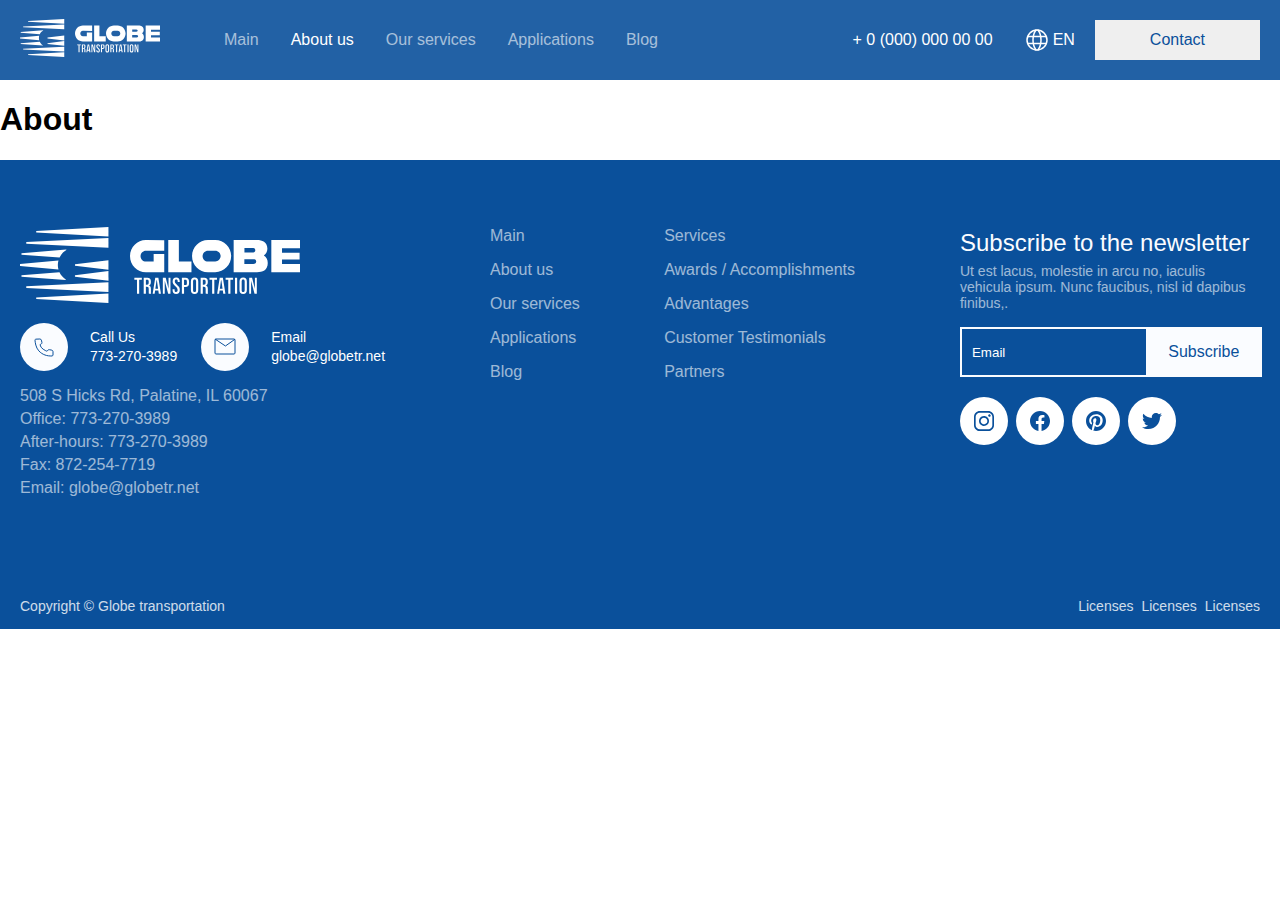
==== about.html @ 81d1cb81 "dwqdwq" ====
<!DOCTYPE html>
<html lang="en">

<head>
    <meta charset="UTF-8">
    <meta name="viewport" content="width=device-width, initial-scale=1.0">
    <link rel="stylesheet" href="./styles/components.css">
    <link rel="stylesheet" href="./styles/about.css">
    <title>Globe</title>
</head>

<body>
    <div class="layout">
        <header class="header">
            <div class="container">
                <div class="header_inner">
                    <div class="header_left">
                        <a href="#"><img src="./svg/logo.svg" alt=""></a>
                        <div class="nav">
                            <a href="./index.html" class="nav_bar font_16">Main</a>
                            <a href="#2" class="nav_bar_active nav_bar font_16">About us</a>
                            <a href="#3" class="nav_bar font_16">Our services</a>
                            <a href="#4" class="nav_bar font_16">Applications</a>
                            <a href="#5" class="nav_bar font_16">Blog</a>
                        </div>
                    </div>
                    <div class="header_right">
                        <div class="phone font_16">+ 0 (000) 000 00 00</div>
                        <div class="header_right__twice">
                            <div class="language">
                                <img src="./svg/language.svg" alt="">
                                <div class="language_text font_16">EN</div>
                            </div>
                            <button class="button">Contact</button>
                        </div>
                    </div>
                </div>
            </div>
        </header>

        <h1>About</h1>

        <div class="footer">
            <div class="container">
                <div class="footer_inner">
                    <div class="footer_content">
                        <div class="footer_contacts">
                            <a href="#"><img src="./svg/logo_footer.svg" alt=""></a>
                            <div class="footer_contacts_calls">
                                <div class="footer_contacts_call">
                                    <svg xmlns="http://www.w3.org/2000/svg" width="48" height="48" viewBox="0 0 48 48"
                                        fill="none">
                                        <circle cx="24" cy="24" r="24" fill="#FAFCFF" />
                                        <path
                                            d="M15.9741 16.1408C15.8394 16.1449 15.7071 16.1743 15.5848 16.2272C15.4625 16.28 15.3528 16.3554 15.2622 16.4487C15.1715 16.542 15.1018 16.6514 15.0571 16.7704C15.0124 16.8894 14.9936 17.0156 15.0019 17.1416C15.1364 19.3015 15.7704 24.5716 18.8059 27.8583C22.4409 31.8181 27.1748 33.1824 32.0317 32.9808C32.292 32.9662 32.5368 32.8596 32.7165 32.6826C32.8962 32.5055 32.9975 32.2712 33 32.0268V28.5674C32.997 28.2446 32.8783 27.9322 32.663 27.6802C32.4476 27.4282 32.1482 27.2513 31.8127 27.1779L29.3804 26.6739C29.0796 26.6138 28.7664 26.6397 28.4815 26.7481C28.1965 26.8566 27.9528 27.0427 27.7819 27.2823L27.244 28.0454C27.1946 28.1153 27.1208 28.1668 27.0352 28.1911C26.9496 28.2154 26.8577 28.211 26.7752 28.1786C25.5379 27.6783 20.6081 25.5184 20.0663 21.8753C20.0557 21.805 20.0675 21.7333 20.1003 21.6692C20.1332 21.6051 20.1855 21.5516 20.2507 21.5154L21.2267 20.9574C21.4944 20.802 21.7047 20.5732 21.8291 20.3022C21.9535 20.0311 21.986 19.7308 21.9222 19.4419L21.3881 17.1236C21.31 16.7988 21.1142 16.5093 20.8339 16.3045C20.5537 16.0998 20.2064 15.9923 19.8511 16.0004L15.9741 16.1408Z"
                                            stroke="#0A509B" />
                                    </svg>
                                    <div>
                                        <div class="font_14">Call Us</div>
                                        <div class="footer_contacts_call_phone font_14">773-270-3989</div>
                                    </div>
                                </div>

                                <div class="footer_contacts_call">
                                    <svg xmlns="http://www.w3.org/2000/svg" width="48" height="48" viewBox="0 0 48 48"
                                        fill="none">
                                        <circle cx="24" cy="24" r="24" fill="#FAFCFF" />
                                        <path
                                            d="M32.996 16H15.004C14.4495 16 14 16.3755 14 16.8387V30.1613C14 30.6245 14.4495 31 15.004 31H32.996C33.5505 31 34 30.6245 34 30.1613V16.8387C34 16.3755 33.5505 16 32.996 16Z"
                                            stroke="#0A509B" />
                                        <path d="M14 16L24.4247 23L34 16.2294" stroke="#0A509B" />
                                    </svg>
                                    <div>
                                        <div class="font_14">Email</div>
                                        <div class="footer_contacts_call_phone font_14">globe@globetr.net</div>
                                    </div>
                                </div>
                            </div>
                            <div>
                                <div class="footer_text font_16">508 S Hicks Rd, Palatine, IL 60067</div>
                                <div class="footer_text font_16">Office: 773-270-3989</div>
                                <div class="footer_text font_16">After-hours: 773-270-3989</div>
                                <div class="footer_text font_16">Fax: 872-254-7719</div>
                                <div class="footer_text font_16">Email: globe@globetr.net</div>
                            </div>
                        </div>



                        <div class="footer_pagelinks">
                            <div class="footer_pagelinks_links">
                                <a href="#" class="font_16">Main</a>
                                <a href="#" class="font_16">About us</a>
                                <a href="#" class="font_16">Our services</a>
                                <a href="#" class="font_16">Applications</a>
                                <a href="#" class="font_16">Blog</a>
                            </div>
                            <div class="footer_pagelinks_links">
                                <a href="#" class="font_16">Services</a>
                                <a href="#" class="font_16">Awards / Accomplishments</a>
                                <a href="#" class="font_16">Advantages </a>
                                <a href="#" class="font_16">Customer Testimonials</a>
                                <a href="#" class="font_16">Partners</a>
                            </div>
                        </div>


                        <div class="footer_form">
                            <div class="footer_form_title font_26">Subscribe to the newsletter</div>
                            <div class="footer_form_text font_14">Ut est lacus, molestie in arcu no, iaculis vehicula
                                ipsum. Nunc faucibus, nisl id dapibus finibus,. </div>
                            <div class="footer_form_input">
                                <input type="text" placeholder="Email">
                                <div class="footer_form_input_title font_16">Subscribe</div>
                            </div>
                            <div class="footer_form_icons">
                                <div class="footer_form_icon">
                                    <svg xmlns="http://www.w3.org/2000/svg" width="20" height="20" viewBox="0 0 20 20"
                                        fill="none">
                                        <path
                                            d="M14.1665 1.66652C15.2707 1.66982 16.3286 2.10989 17.1094 2.89064C17.8901 3.67138 18.3302 4.72935 18.3335 5.83348V14.1665C18.3302 15.2707 17.8901 16.3286 17.1094 17.1094C16.3286 17.8901 15.2707 18.3302 14.1665 18.3335H5.83348C4.72935 18.3302 3.67138 17.8901 2.89064 17.1094C2.10989 16.3286 1.66982 15.2707 1.66652 14.1665V5.83348C1.66982 4.72935 2.10989 3.67138 2.89064 2.89064C3.67138 2.10989 4.72935 1.66982 5.83348 1.66652H14.1665ZM14.1665 0H5.83348C2.625 0 0 2.625 0 5.83348V14.1665C0 17.375 2.625 20 5.83348 20H14.1665C17.375 20 20 17.375 20 14.1665V5.83348C20 2.625 17.375 0 14.1665 0Z"
                                            fill="#0A509B" />
                                        <path
                                            d="M15.4166 5.83426C15.1694 5.83426 14.9277 5.76095 14.7222 5.6236C14.5166 5.48625 14.3564 5.29103 14.2618 5.06262C14.1672 4.83421 14.1424 4.58288 14.1907 4.3404C14.2389 4.09792 14.3579 3.8752 14.5327 3.70038C14.7076 3.52556 14.9303 3.40651 15.1728 3.35828C15.4152 3.31005 15.6666 3.33481 15.895 3.42941C16.1234 3.52402 16.3186 3.68424 16.456 3.8898C16.5933 4.09536 16.6666 4.33704 16.6666 4.58426C16.667 4.74852 16.6349 4.91122 16.5722 5.06304C16.5095 5.21485 16.4174 5.35279 16.3013 5.46894C16.1852 5.58508 16.0472 5.67714 15.8954 5.73983C15.7436 5.80253 15.5809 5.83462 15.4166 5.83426ZM10.0001 6.6673C10.6594 6.6673 11.3039 6.8628 11.8521 7.22909C12.4003 7.59538 12.8275 8.116 13.0799 8.72511C13.3322 9.33423 13.3982 10.0045 13.2695 10.6511C13.1409 11.2977 12.8234 11.8917 12.3572 12.3579C11.891 12.8241 11.2971 13.1416 10.6504 13.2702C10.0038 13.3988 9.33356 13.3328 8.72445 13.0805C8.11534 12.8282 7.59472 12.401 7.22843 11.8528C6.86214 11.3046 6.66664 10.6601 6.66664 10.0008C6.66758 9.11698 7.01909 8.26964 7.64403 7.6447C8.26898 7.01975 9.11631 6.66825 10.0001 6.6673ZM10.0001 5.00078C9.01121 5.00078 8.04451 5.29403 7.22227 5.84343C6.40002 6.39284 5.75916 7.17373 5.38072 8.08736C5.00228 9.00099 4.90327 10.0063 5.09619 10.9762C5.28912 11.9461 5.76532 12.8371 6.46458 13.5363C7.16385 14.2356 8.05476 14.7118 9.02467 14.9047C9.99457 15.0976 10.9999 14.9986 11.9135 14.6202C12.8272 14.2417 13.6081 13.6009 14.1575 12.7786C14.7069 11.9564 15.0001 10.9897 15.0001 10.0008C15.0001 8.6747 14.4733 7.40293 13.5356 6.46525C12.598 5.52757 11.3262 5.00078 10.0001 5.00078Z"
                                            fill="#0A509B" />
                                    </svg>
                                </div>

                                <div class="footer_form_icon">
                                    <svg xmlns="http://www.w3.org/2000/svg" width="20" height="20" viewBox="0 0 20 20"
                                        fill="none">
                                        <path fill-rule="evenodd" clip-rule="evenodd"
                                            d="M20 10.0604C20 4.50473 15.5223 0 10 0C4.47768 0 0 4.50473 0 10.0604C0 15.0816 3.65625 19.2437 8.4375 19.9991V12.9694H5.89777V10.0604H8.4375V7.84397C8.4375 5.32303 9.9308 3.9294 12.2147 3.9294C13.3089 3.9294 14.4536 4.12611 14.4536 4.12611V6.60214H13.192C11.9504 6.60214 11.5621 7.37733 11.5621 8.17408V10.0604H14.3353L13.8924 12.9694H11.5625V20C16.3438 19.245 20 15.083 20 10.0604Z"
                                            fill="#0A509B" />
                                    </svg>
                                </div>

                                <div class="footer_form_icon">
                                    <svg xmlns="http://www.w3.org/2000/svg" width="20" height="20" viewBox="0 0 20 20"
                                        fill="none">
                                        <path
                                            d="M10.0022 0C4.47868 0 0 4.47668 0 9.99777C0 14.0906 2.46484 17.6077 5.98794 19.1564C5.96115 18.4602 5.98348 17.6211 6.16209 16.8623C6.3541 16.05 7.44809 11.4126 7.44809 11.4126C7.44809 11.4126 7.12659 10.7744 7.12659 9.83263C7.12659 8.35081 7.98392 7.24392 9.05559 7.24392C9.96651 7.24392 10.4041 7.9268 10.4041 8.74358C10.4041 9.65856 9.81916 11.0243 9.51998 12.2919C9.26993 13.3542 10.0514 14.2156 11.1007 14.2156C12.994 14.2156 14.271 11.7831 14.271 8.8998C14.271 6.70832 12.793 5.0703 10.1094 5.0703C7.07747 5.0703 5.18419 7.33318 5.18419 9.85941C5.18419 10.7297 5.44318 11.3457 5.84505 11.8188C6.02813 12.0375 6.05492 12.1268 5.98794 12.3767C5.93883 12.5597 5.83166 13.0016 5.78254 13.1801C5.71556 13.4345 5.51016 13.5238 5.28243 13.43C3.8848 12.8587 3.23286 11.3323 3.23286 9.60946C3.23286 6.77081 5.63072 3.36532 10.3818 3.36532C14.1996 3.36532 16.7136 6.1281 16.7136 9.09172C16.7136 13.015 14.53 15.9429 11.315 15.9429C10.2344 15.9429 9.22081 15.3582 8.87252 14.6976C8.87252 14.6976 8.29203 17.0007 8.167 17.447C7.95713 18.2191 7.54186 18.9868 7.16231 19.5894C8.083 19.8609 9.03785 19.9991 9.99777 20C15.5213 20 20 15.5233 20 10.0022C20 4.48114 15.5258 0 10.0022 0Z"
                                            fill="#0A509B" />
                                    </svg>
                                </div>

                                <div class="footer_form_icon">
                                    <svg xmlns="http://www.w3.org/2000/svg" width="20" height="18" viewBox="0 0 20 18"
                                        fill="none">
                                        <path
                                            d="M20 2.82319C19.2498 3.15305 18.456 3.37037 17.6438 3.46828C18.4974 2.96249 19.1393 2.15895 19.4492 1.20836C18.6421 1.68589 17.7606 2.02095 16.8425 2.19918C16.4559 1.78916 15.9909 1.46298 15.4758 1.24047C14.9607 1.01795 14.4063 0.903745 13.8463 0.904792C11.5788 0.904792 9.74375 2.73465 9.74375 4.99034C9.74214 5.3041 9.77767 5.61693 9.84958 5.92214C8.22362 5.84501 6.63147 5.42529 5.17499 4.68983C3.71852 3.95438 2.42979 2.91939 1.39125 1.65107C1.02691 2.2726 0.834222 2.98174 0.833333 3.70439C0.833333 5.12105 1.56375 6.37328 2.66667 7.10691C2.01322 7.09121 1.37316 6.9162 0.800833 6.59674V6.64733C0.800833 8.62897 2.2175 10.2775 4.0925 10.6528C3.73991 10.7479 3.37657 10.7961 3.01167 10.7961C2.75274 10.7966 2.4944 10.7712 2.24042 10.7202C2.76167 12.3435 4.27875 13.524 6.07583 13.5578C4.61557 14.6966 2.82276 15.3121 0.979167 15.3075C0.651924 15.307 0.324986 15.2873 0 15.2485C1.87549 16.4603 4.0556 17.1013 6.28083 17.0952C13.8375 17.0952 17.9658 10.8678 17.9658 5.46678C17.9658 5.2897 17.9613 5.11262 17.9529 4.93975C18.7542 4.36299 19.4474 3.64625 20 2.82319Z"
                                            fill="#0A509B" />
                                    </svg>
                                </div>
                            </div>
                        </div>
                    </div>
                    <div class="footer_links">
                        <a href="#" class="footer_links_link font_14">Copyright © Globe transportation</a>
                        <div class="footer_links_list font_14">
                            <div class="font_14">Licenses</div>
                            <div class="font_14">Licenses</div>
                            <div class="font_14">Licenses</div>
                        </div>
                    </div>
                </div>
            </div>
        </div>
    </div>

</body>

</html>
---- styles/components.css ----
body {
    margin: 0;
    box-sizing: border-box;
    font-family: 'Franklin Gothic Medium', sans-serif;
}

body::-webkit-scrollbar {
    display: none;
}

.container {
    width: 100%;
    max-width: 1460px;
    margin: 0 auto;
}

.header {
    padding: 0px 20px;
}

.footer {
    padding: 67px 20px 15px 20px;
}

/* ////////Fonts////// */

.font_14 {
    color: #FFF;
    font-size: 14px;
    font-style: normal;
    font-weight: 500;
    line-height: normal;
}

.font_16 {
    color: #FFF;
    font-size: 16px;
    font-style: normal;
    font-weight: 500;
    line-height: normal;
}

.font_20 {
    color: #091242;
    font-size: 20px;
    font-style: normal;
    font-weight: 400;
    line-height: normal;
}

.font_25 {
    color: #1C1F35;
    font-size: 25px;
    font-style: normal;
    font-weight: 400;
    line-height: normal
}


.font_26 {
    color: var(--White, #FAFCFF);
    font-size: 24px;
    font-style: normal;
    font-weight: 400;
    line-height: 135.023%;
}

.font_32 {
    color: #FFF;
    font-size: 32px;
    font-style: normal;
    font-weight: 500;
    line-height: 100%;
}

.font_48 {
    color: var(--Blue, #0A509B);
    font-size: 48px;
    font-style: normal;
    font-weight: 600;
    line-height: normal;
}

.font_60 {
    color: var(--White, #FAFCFF);
    font-size: 60px;
    font-style: normal;
    font-weight: 400;
    line-height: 100%;
}

.font_80 {
    color: #FFF;
    font-size: 80px;
    font-style: normal;
    font-weight: 500;
    line-height: 100%;
}

.button {
    color: var(--Blue, #0A509B);
    text-align: center;
    font-size: 16px;
    font-style: normal;
    font-weight: 400;
    line-height: 135.023%;
    padding: 9px 55px;
    border: none;
    cursor: pointer;
}

/* ////////Header////// */

.header {
    background: rgba(10, 80, 155, 0.90);
    /* position: fixed;
    top: 0;
    right: 0;
    left: 0; */
}

.header_inner {
    display: flex;
    align-items: center;
    justify-content: space-between;
    height: 80px;
}

.nav {
    display: flex;
    align-items: center;
    gap: 32px;
}

.nav_bar {
    text-decoration: none;
    opacity: 0.6;
    transition: 0.3s;
}

.nav_bar:hover {
    opacity: 1;
}

.nav_bar_active {
    opacity: 1;
}

.header_left {
    display: flex;
    align-items: center;
    gap: 64px;
}

.header_right {
    display: flex;
    align-items: center;
    gap: 32px;
}

.header_right__twice {
    display: flex;
    align-items: center;
    gap: 20px;
}

.language {
    display: flex;
    align-items: center;
    cursor: pointer;
    gap: 4px;
}

/*/////////////Footer///////////*/


.footer {
    background: var(--Blue, #0A509B);
    position: relative;
    bottom: 0;
    right: 0;
    left: 0;
    
}

.footer_inner {
    /* position: absolute; */
    /* bottom: 8px; */
    top: 67px;
}

.footer_content {
    display: flex;
    justify-content: space-between;
    width: 100%;
}

.footer_contacts {
    display: flex;
    flex-direction: column;
    gap: 16px;
}

.footer_text {
    opacity: 0.6;
    margin-bottom: 5px;
}

.footer_contacts_calls {
    display: flex;
    align-items: center;
    flex-wrap: wrap;
    gap: 24px;
    color: #FAFCFF;
}

.footer_contacts_call {
    display: flex;
    align-items: center;
    gap: 22px;
}

.footer_contacts_call svg {
    cursor: pointer;
}

.footer_contacts_call_phone {
    margin-top: 3px;
}

.footer_links {
    display: flex;
    align-items: center;
    justify-content: space-between;
    padding-top: 96px;
    opacity: 0.8;
}

.footer_links a {
    text-decoration: none;
}

.footer_links_list {
    display: flex;
    align-items: center;
    gap: 8px;
}

.footer_form {
    text-align: start;
}

.footer_form_text {
    opacity: 0.6;
    max-width: 300px;
    margin-top: 4px;
}

.footer_form_input {
    max-width: 346px;
    width: 100%;
    height: 48px;
    border: 1px solid var(--White, #FAFCFF);
    background-color: #FAFCFF;
    margin-top: 16px;
    display: flex;
    align-items: center;
}

.footer_form_input input {
    height: 92%;
    width: 60%;
    padding-left: 10px;
    border: none;
    border: 1px solid var(--White, #FAFCFF);
    background-color: #0A509B;
    outline: none;
    color: white;
}

.footer_form_input input::placeholder {
    color: white;
}

.footer_form_input_title {
    color: var(--Blue, #0A509B);
    width: 40%;
    display: flex;
    align-items: center;
    justify-content: center;
    cursor: pointer;
}

.footer_form_icons {
    display: flex;
    align-items: center;
    padding-top: 20px;
    gap: 8px;
}

.footer_form_icon {
    width: 48px;
    height: 48px;
    background-color: white;
    border-radius: 100px;
    display: flex;
    align-items: center;
    justify-content: center;
    cursor: pointer;
}

.footer_pagelinks {
    width: 100%;
    max-width: 365px;
    display: flex;
    justify-content: space-between;
}

.footer_pagelinks_links {
    display: flex;
    flex-direction: column;
    gap: 16px;
}

.footer_pagelinks_links a {
    text-decoration: none;
    opacity: 0.6;
    transition: 0.3s;
}

.footer_pagelinks_links a:hover {
    opacity: 1;
}




/* ////////////Mobile/////////// */
@media (max-width: 1480px) {
    .service_items {
        justify-content: center;
    }

    .advantage_items {
        justify-content: space-around;
    }
}

@media (max-width: 1114px) {
    .service_award__items {
        display: flex;
        flex-direction: column;
        align-items: center;
    }

    .service_award__items_item {
        margin: 0px 20px;
    }
}

@media (max-width: 1165px) {

    .footer_content {
        display: flex;
        justify-content: center;
        flex-wrap: wrap;
        gap: 50px;
    }
}

@media (max-width: 1000px) {
    .header_left {
        display: none;
    }

    .header_right {
        display: none;
    }
}
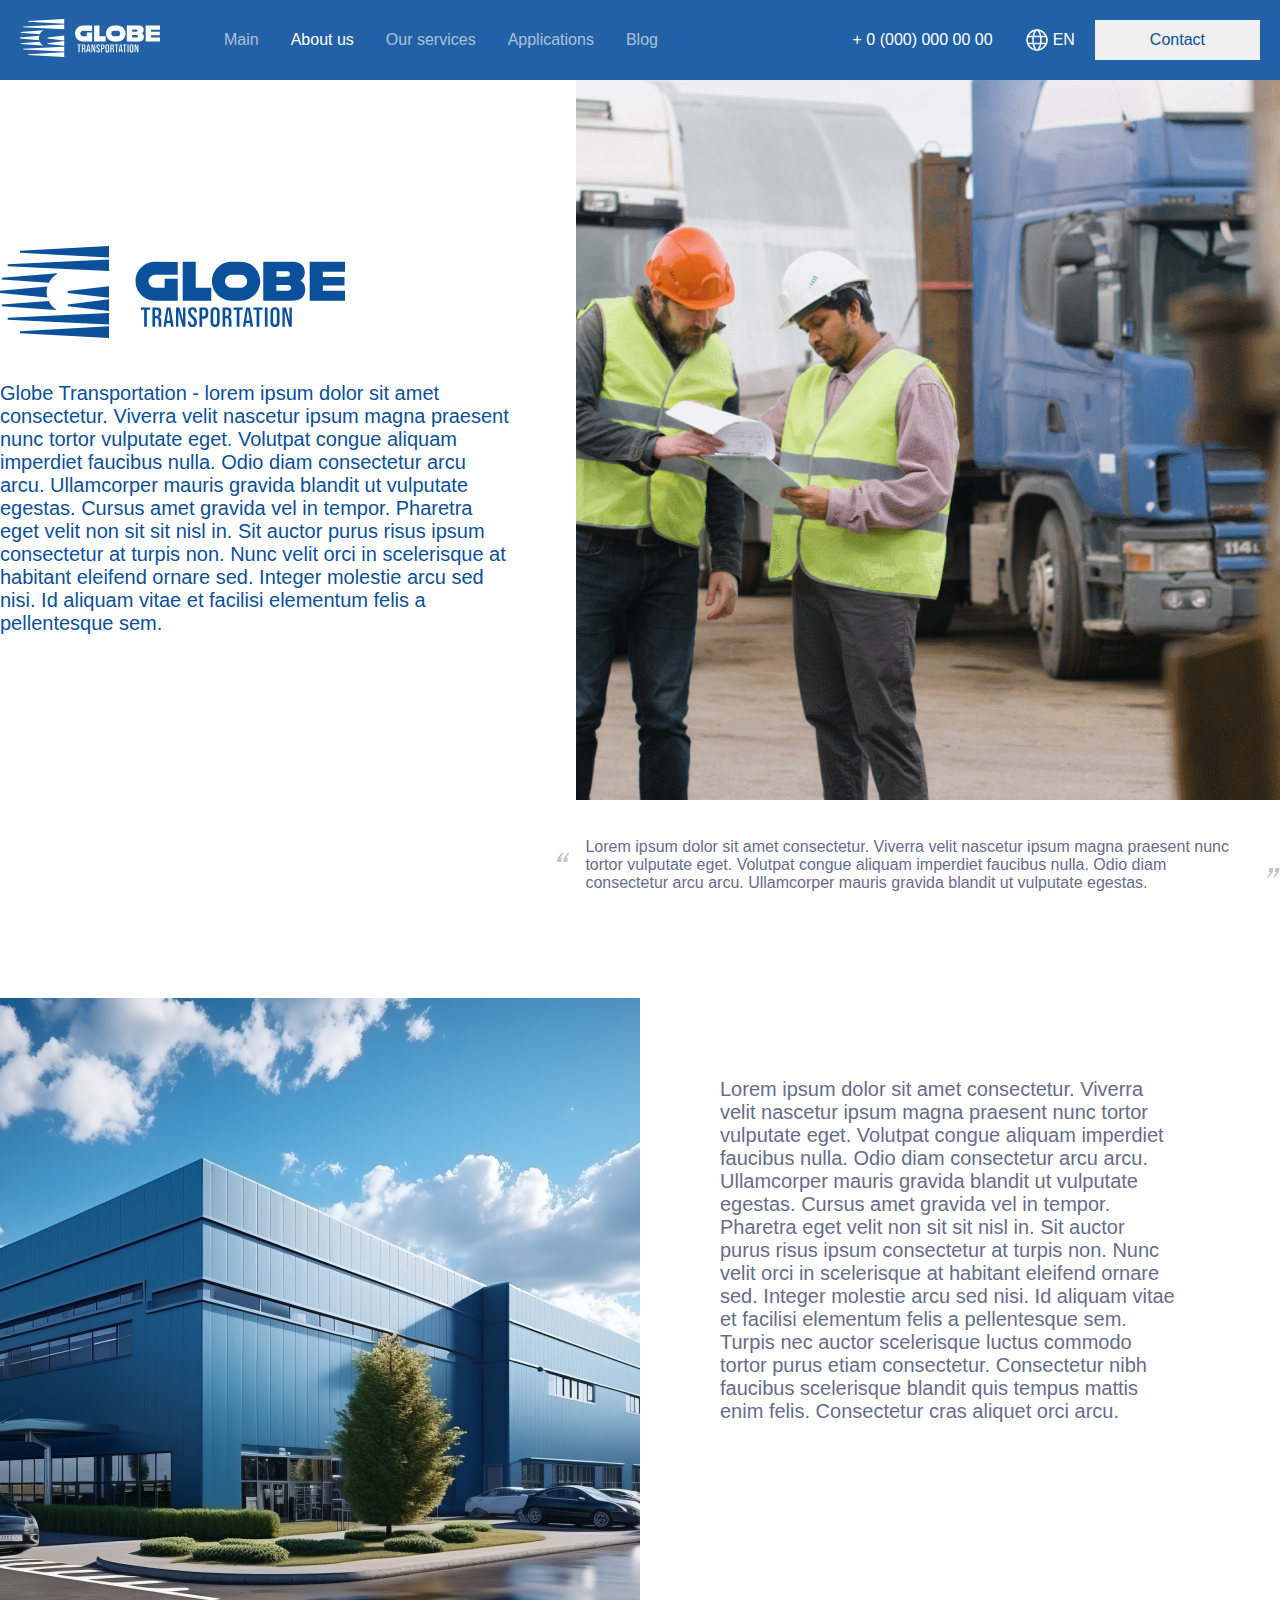
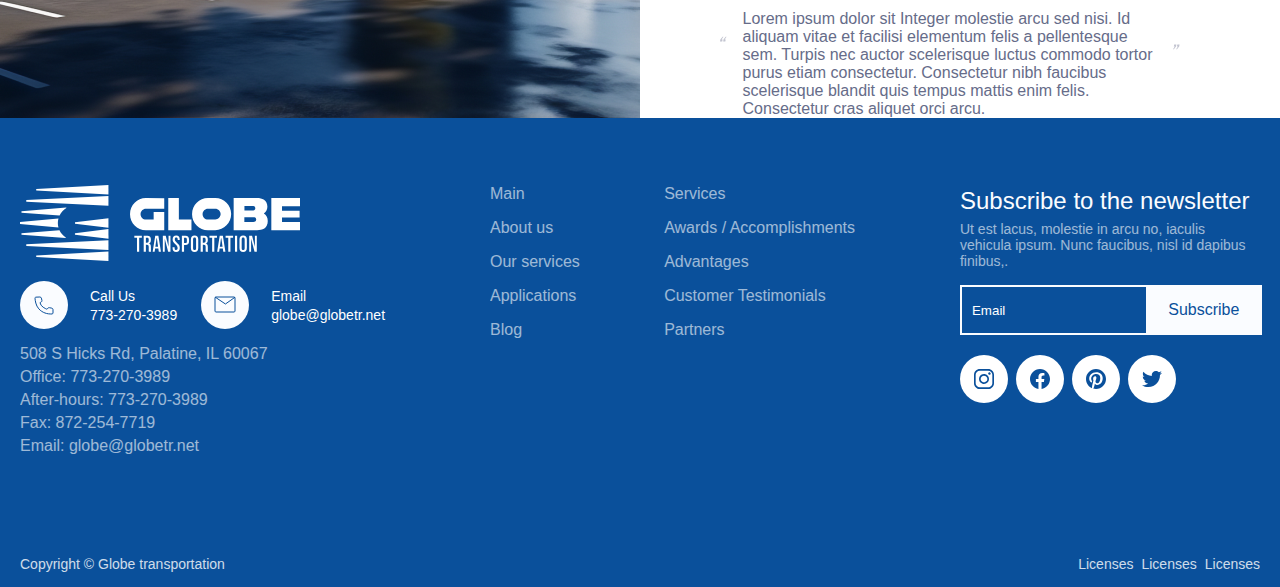
==== commit 1d105d0a: "dwqdwqd" ====
--- a/about.html
+++ b/about.html
@@ -38,7 +38,91 @@
             </div>
         </header>
 
-        <h1>About</h1>
+        <div class="about">
+            <div class="about_main">
+                <div class="about_main_back"></div>
+                <div class="about_main container">
+                    <div class="about_main_content">
+                        <img src="./svg/logo_about_main.svg" alt="">
+                        <div class="about_main_left_title font_20">
+                            Globe Transportation - lorem ipsum dolor sit amet consectetur. Viverra velit nascetur
+                            ipsum magna praesent nunc tortor vulputate eget. Volutpat congue aliquam imperdiet
+                            faucibus nulla. Odio diam consectetur arcu arcu. Ullamcorper mauris gravida blandit ut
+                            vulputate egestas. Cursus amet gravida vel in tempor. Pharetra eget velit non sit sit
+                            nisl in. Sit auctor purus risus ipsum consectetur at turpis non. Nunc velit orci in
+                            scelerisque at habitant eleifend ornare sed. Integer molestie arcu sed nisi. Id aliquam
+                            vitae et facilisi elementum felis a pellentesque sem.
+                        </div>
+                    </div>
+                </div>
+            </div>
+
+            <div class="about_main_big_title">
+                <div class="about_main_title">
+                    <svg xmlns="http://www.w3.org/2000/svg" width="34" height="66" viewBox="0 0 34 66" fill="none">
+                        <path opacity="0.4"
+                            d="M27.8288 25H16.476L18.2808 14.2529L29.5753 0H34L24.4521 14.2529H29.6336L27.8288 25ZM11.5856 25H0L1.80479 14.2529L13.3322 0H17.8151L8.32534 14.2529H13.4486L11.5856 25Z"
+                            fill="#666C89" />
+                    </svg>
+                    <div class="about_main_title_text font_16" style="color: #666C89;">Lorem ipsum dolor sit amet
+                        consectetur. Viverra velit nascetur ipsum magna praesent nunc tortor
+                        vulputate eget. Volutpat congue aliquam imperdiet faucibus nulla. Odio diam consectetur arcu
+                        arcu.
+                        Ullamcorper mauris gravida blandit ut vulputate egestas.</div>
+                    <svg xmlns="http://www.w3.org/2000/svg" width="34" height="66" viewBox="0 0 34 66" fill="none">
+                        <path opacity="0.4"
+                            d="M6.17124 41L17.524 41L15.7192 51.7471L4.42466 66L0 66L9.54795 51.7471L4.36644 51.7471L6.17124 41ZM22.4144 41L34 41L32.1952 51.7471L20.6678 66L16.1849 66L25.6747 51.7471L20.5514 51.7471L22.4144 41Z"
+                            fill="#666C89" />
+                    </svg>
+                </div>
+            </div>
+
+            <div class="about_main2">
+                <div class="about_main_back"
+                    style="left: 0; width: 50%; background: url(./images/about_main_background2.png) center no-repeat; background-size: cover;">
+                </div>
+                <div class="about_main container" style="justify-content: space-between;">
+                    <div class="about_main_content" style="
+                            width: 50%;     
+                            display: flex;
+                            margin: 0 0 0 auto;
+                            flex-direction: column;
+                            justify-content: space-between;
+                            height: 100%;
+                            ">
+                        <div class="about_main2_left_title font_20">
+                            Lorem ipsum dolor sit amet consectetur. Viverra velit nascetur ipsum magna praesent nunc
+                            tortor vulputate eget. Volutpat congue aliquam imperdiet faucibus nulla. Odio diam
+                            consectetur arcu arcu. Ullamcorper mauris gravida blandit ut vulputate egestas. Cursus amet
+                            gravida vel in tempor. Pharetra eget velit non sit sit nisl in. Sit auctor purus risus ipsum
+                            consectetur at turpis non. Nunc velit orci in scelerisque at habitant eleifend ornare sed.
+                            Integer molestie arcu sed nisi. Id aliquam vitae et facilisi elementum felis a pellentesque
+                            sem. Turpis nec auctor scelerisque luctus commodo tortor purus etiam consectetur.
+                            Consectetur nibh faucibus scelerisque blandit quis tempus mattis enim felis. Consectetur
+                            cras aliquet orci arcu.
+                        </div>
+                        <div class="about_main2_title" style="width: 100%;">
+                           <div class="about_main2_title_inner">
+                            <svg xmlns="http://www.w3.org/2000/svg" width="34" height="66" viewBox="0 0 34 66"
+                            fill="none">
+                            <path opacity="0.4"
+                                d="M27.8288 25H16.476L18.2808 14.2529L29.5753 0H34L24.4521 14.2529H29.6336L27.8288 25ZM11.5856 25H0L1.80479 14.2529L13.3322 0H17.8151L8.32534 14.2529H13.4486L11.5856 25Z"
+                                fill="#666C89" />
+                        </svg>
+                        <div class="about_main_title_text font_16" style="color: #666C89;">Lorem ipsum dolor sit
+                            Integer molestie arcu sed nisi. Id aliquam vitae et facilisi elementum felis a pellentesque sem. Turpis nec auctor scelerisque luctus commodo tortor purus etiam consectetur. Consectetur nibh faucibus scelerisque blandit quis tempus mattis enim felis. Consectetur cras aliquet orci arcu.</div>
+                        <svg xmlns="http://www.w3.org/2000/svg" width="34" height="66" viewBox="0 0 34 66"
+                            fill="none">
+                            <path opacity="0.4"
+                                d="M6.17124 41L17.524 41L15.7192 51.7471L4.42466 66L0 66L9.54795 51.7471L4.36644 51.7471L6.17124 41ZM22.4144 41L34 41L32.1952 51.7471L20.6678 66L16.1849 66L25.6747 51.7471L20.5514 51.7471L22.4144 41Z"
+                                fill="#666C89" />
+                        </svg>
+                           </div>
+                        </div>
+                    </div>
+                </div>
+            </div>
+        </div>
 
         <div class="footer">
             <div class="container">
--- a/styles/about.css
+++ b/styles/about.css
@@ -0,0 +1,68 @@
+.about_main{
+    position: relative;
+    height: 720px;
+    display: flex;
+    flex-direction: column;
+    justify-content: center;
+}
+
+.about_main_back{
+    background: url(../images/main_background_light.png) center no-repeat;
+    height: 100%;
+    position: absolute;
+    top: 0;
+    right: 0;
+    background-size: cover;
+    width: 55%;
+}
+
+.about_main_content{
+    width: 40%;
+}
+
+.about_main_left_title{
+    margin-top: 40px;
+    color: var(--Blue, #0A509B);
+}
+.about_main_big_title{
+    width: 100%;
+    max-width: 1460px;
+    margin: 0 auto;
+}
+.about_main_title{
+    display: flex;
+    align-items: center;
+    gap: 16px;
+    width: 56.5%;
+    margin: 32px 0 0px auto;
+}
+
+.about_main2{
+    position: relative;
+    padding: 0 20px;
+    margin-top: 100px;
+    height: 720px;
+    display: flex;
+    flex-direction: column-reverse;
+    justify-content: center;
+}
+
+.about_main2_left_title{
+    color: #666C89;
+    padding: 80px;
+}
+
+.about_main2_title{
+    display: flex;
+}
+
+.about_main2_title_inner{
+    padding: 80px 80px 0px 80px;
+    display: flex;
+    gap: 16px;
+
+}
+
+/* .about_main_title_text{
+    width: 70%;
+} */